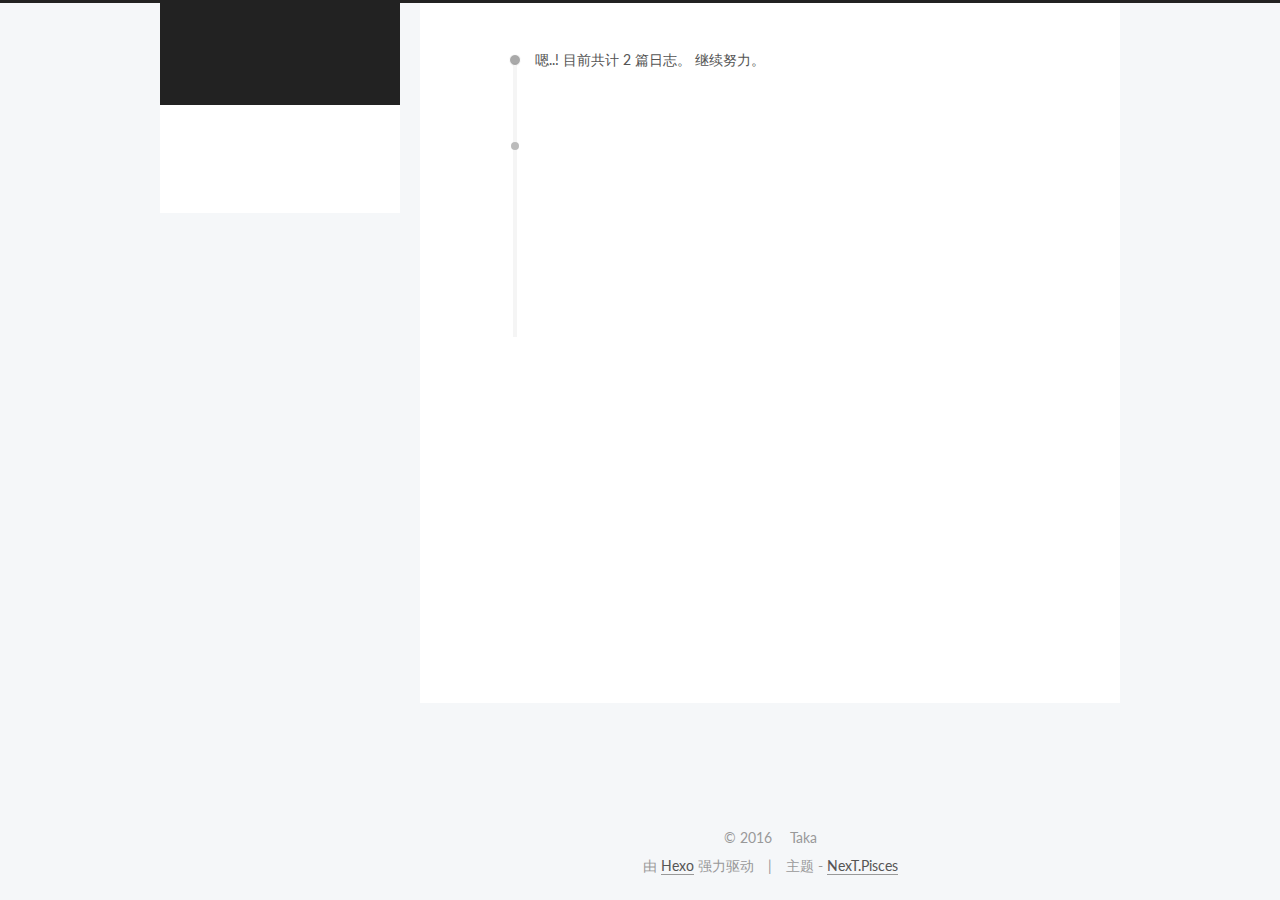
==== archives/2016/index.html @ 50626158 "Site updated: 2016-11-21 11:26:14" ====
<!doctype html>



  


<html class="theme-next pisces use-motion" lang="zh-Hans">
<head>
  <meta charset="UTF-8"/>
<meta http-equiv="X-UA-Compatible" content="IE=edge" />
<meta name="viewport" content="width=device-width, initial-scale=1, maximum-scale=1"/>



<meta http-equiv="Cache-Control" content="no-transform" />
<meta http-equiv="Cache-Control" content="no-siteapp" />



  <meta name="google-site-verification" content="google1f474688da6f097f.html" />










  
  
  <link href="/lib/fancybox/source/jquery.fancybox.css?v=2.1.5" rel="stylesheet" type="text/css" />




  
  
  
  

  
    
    
  

  

  

  

  

  
    
    
    <link href="//fonts.googleapis.com/css?family=Lato:300,300italic,400,400italic,700,700italic&subset=latin,latin-ext" rel="stylesheet" type="text/css">
  






<link href="/lib/font-awesome/css/font-awesome.min.css?v=4.6.2" rel="stylesheet" type="text/css" />

<link href="/css/main.css?v=5.1.0" rel="stylesheet" type="text/css" />


  <meta name="keywords" content="Hexo, NexT" />








  <link rel="shortcut icon" type="image/x-icon" href="/favicon.ico?v=5.1.0" />






<meta name="description" content="Keep Rocking!">
<meta property="og:type" content="website">
<meta property="og:title" content="Taka's Sky">
<meta property="og:url" content="http://taka152.github.io/archives/2016/index.html">
<meta property="og:site_name" content="Taka's Sky">
<meta property="og:description" content="Keep Rocking!">
<meta name="twitter:card" content="summary">
<meta name="twitter:title" content="Taka's Sky">
<meta name="twitter:description" content="Keep Rocking!">



<script type="text/javascript" id="hexo.configurations">
  var NexT = window.NexT || {};
  var CONFIG = {
    root: '/',
    scheme: 'Pisces',
    sidebar: {"position":"left","display":"post"},
    fancybox: true,
    motion: true,
    duoshuo: {
      userId: '0',
      author: '博主'
    },
    algolia: {
      applicationID: '',
      apiKey: '',
      indexName: '',
      hits: {"per_page":10},
      labels: {"input_placeholder":"Search for Posts","hits_empty":"We didn't find any results for the search: ${query}","hits_stats":"${hits} results found in ${time} ms"}
    }
  };
</script>



  <link rel="canonical" href="http://taka152.github.io/archives/2016/"/>





  <title> 归档 | Taka's Sky </title>
</head>

<body itemscope itemtype="http://schema.org/WebPage" lang="zh-Hans">

  


<script>
  (function(i,s,o,g,r,a,m){i['GoogleAnalyticsObject']=r;i[r]=i[r]||function(){
            (i[r].q=i[r].q||[]).push(arguments)},i[r].l=1*new Date();a=s.createElement(o),
          m=s.getElementsByTagName(o)[0];a.async=1;a.src=g;m.parentNode.insertBefore(a,m)
  })(window,document,'script','//www.google-analytics.com/analytics.js','ga');
  ga('create', 'UA-87694869-2', 'auto');
  ga('send', 'pageview');
</script>









  
  
    
  

  <div class="container one-collumn sidebar-position-left  page-archive  ">
    <div class="headband"></div>

    <header id="header" class="header" itemscope itemtype="http://schema.org/WPHeader">
      <div class="header-inner"><div class="site-meta ">
  

  <div class="custom-logo-site-title">
    <a href="/"  class="brand" rel="start">
      <span class="logo-line-before"><i></i></span>
      <span class="site-title">Taka's Sky</span>
      <span class="logo-line-after"><i></i></span>
    </a>
  </div>
  <p class="site-subtitle">code and love are my wings</p>
</div>

<div class="site-nav-toggle">
  <button>
    <span class="btn-bar"></span>
    <span class="btn-bar"></span>
    <span class="btn-bar"></span>
  </button>
</div>

<nav class="site-nav">
  

  
    <ul id="menu" class="menu">
      
        
        <li class="menu-item menu-item-home">
          <a href="/" rel="section">
            
              <i class="menu-item-icon fa fa-fw fa-home"></i> <br />
            
            首页
          </a>
        </li>
      
        
        <li class="menu-item menu-item-archives">
          <a href="/archives" rel="section">
            
              <i class="menu-item-icon fa fa-fw fa-archive"></i> <br />
            
            归档
          </a>
        </li>
      

      
    </ul>
  

  
</nav>



 </div>
    </header>

    <main id="main" class="main">
      <div class="main-inner">
        <div class="content-wrap">
          <div id="content" class="content">
            

  <section id="posts" class="posts-collapse">
    <span class="archive-move-on"></span>

    <span class="archive-page-counter">
      
      
      
        
      
      嗯..! 目前共计 2 篇日志。 继续努力。
    </span>

    

      
      
      

      
        
        <div class="collection-title">
          <h2 class="archive-year motion-element" id="archive-year-2016">2016</h2>
        </div>
      
      

      

  <article class="post post-type-normal" itemscope itemtype="http://schema.org/Article">
    <header class="post-header">

      <h1 class="post-title">
        
            <a class="post-title-link" href="/2016/11/21/start-blogging/" itemprop="url">
              
                <span itemprop="name">start-blogging</span>
              
            </a>
        
      </h1>

      <div class="post-meta">
        <time class="post-time" itemprop="dateCreated"
              datetime="2016-11-21T10:36:23+08:00"
              content="2016-11-21" >
          11-21
        </time>
      </div>

    </header>
  </article>



    

      
      
      

      
      

      

  <article class="post post-type-normal" itemscope itemtype="http://schema.org/Article">
    <header class="post-header">

      <h1 class="post-title">
        
            <a class="post-title-link" href="/2016/11/21/hello-world/" itemprop="url">
              
                <span itemprop="name">Hello World</span>
              
            </a>
        
      </h1>

      <div class="post-meta">
        <time class="post-time" itemprop="dateCreated"
              datetime="2016-11-21T01:16:45+08:00"
              content="2016-11-21" >
          11-21
        </time>
      </div>

    </header>
  </article>



    

  </section>

  



          </div>
          


          

        </div>
        
          
  
  <div class="sidebar-toggle">
    <div class="sidebar-toggle-line-wrap">
      <span class="sidebar-toggle-line sidebar-toggle-line-first"></span>
      <span class="sidebar-toggle-line sidebar-toggle-line-middle"></span>
      <span class="sidebar-toggle-line sidebar-toggle-line-last"></span>
    </div>
  </div>

  <aside id="sidebar" class="sidebar">
    <div class="sidebar-inner">

      

      

      <section class="site-overview sidebar-panel sidebar-panel-active">
        <div class="site-author motion-element" itemprop="author" itemscope itemtype="http://schema.org/Person">
          <img class="site-author-image" itemprop="image"
               src="/uploads/71lMMTlaxIL._SL1409_.jpg"
               alt="Taka" />
          <p class="site-author-name" itemprop="name">Taka</p>
          <p class="site-description motion-element" itemprop="description">Keep Rocking!</p>
        </div>
        <nav class="site-state motion-element">
          <div class="site-state-item site-state-posts">
            <a href="/archives">
              <span class="site-state-item-count">2</span>
              <span class="site-state-item-name">日志</span>
            </a>
          </div>

          

          
            <div class="site-state-item site-state-tags">
              
                <span class="site-state-item-count">1</span>
                <span class="site-state-item-name">标签</span>
              
            </div>
          

        </nav>

        

        <div class="links-of-author motion-element">
          
        </div>

        
        

        
        

        


      </section>

      

    </div>
  </aside>


        
      </div>
    </main>

    <footer id="footer" class="footer">
      <div class="footer-inner">
        <div class="copyright" >
  
  &copy; 
  <span itemprop="copyrightYear">2016</span>
  <span class="with-love">
    <i class="fa fa-heart"></i>
  </span>
  <span class="author" itemprop="copyrightHolder">Taka</span>
</div>


<div class="powered-by">
  由 <a class="theme-link" href="https://hexo.io">Hexo</a> 强力驱动
</div>

<div class="theme-info">
  主题 -
  <a class="theme-link" href="https://github.com/iissnan/hexo-theme-next">
    NexT.Pisces
  </a>
</div>


        

        
      </div>
    </footer>

    <div class="back-to-top">
      <i class="fa fa-arrow-up"></i>
    </div>
  </div>

  

<script type="text/javascript">
  if (Object.prototype.toString.call(window.Promise) !== '[object Function]') {
    window.Promise = null;
  }
</script>









  



  
  <script type="text/javascript" src="/lib/jquery/index.js?v=2.1.3"></script>

  
  <script type="text/javascript" src="/lib/fastclick/lib/fastclick.min.js?v=1.0.6"></script>

  
  <script type="text/javascript" src="/lib/jquery_lazyload/jquery.lazyload.js?v=1.9.7"></script>

  
  <script type="text/javascript" src="/lib/velocity/velocity.min.js?v=1.2.1"></script>

  
  <script type="text/javascript" src="/lib/velocity/velocity.ui.min.js?v=1.2.1"></script>

  
  <script type="text/javascript" src="/lib/fancybox/source/jquery.fancybox.pack.js?v=2.1.5"></script>


  


  <script type="text/javascript" src="/js/src/utils.js?v=5.1.0"></script>

  <script type="text/javascript" src="/js/src/motion.js?v=5.1.0"></script>



  
  


  <script type="text/javascript" src="/js/src/affix.js?v=5.1.0"></script>

  <script type="text/javascript" src="/js/src/schemes/pisces.js?v=5.1.0"></script>



  
  
    <script type="text/javascript" id="motion.page.archive">
      $('.archive-year').velocity('transition.slideLeftIn');
    </script>
  


  


  <script type="text/javascript" src="/js/src/bootstrap.js?v=5.1.0"></script>



  

  
    
  

  <script type="text/javascript">
    var duoshuoQuery = {short_name:"taka152github"};
    (function() {
      var ds = document.createElement('script');
      ds.type = 'text/javascript';ds.async = true;
      ds.id = 'duoshuo-script';
      ds.src = (document.location.protocol == 'https:' ? 'https:' : 'http:') + '//static.duoshuo.com/embed.js';
      ds.charset = 'UTF-8';
      (document.getElementsByTagName('head')[0]
      || document.getElementsByTagName('body')[0]).appendChild(ds);
    })();
  </script>

  
    
    
    <script src="/lib/ua-parser-js/dist/ua-parser.min.js?v=0.7.9"></script>
    <script src="/js/src/hook-duoshuo.js"></script>
  








  
  

  
  
    <script type="text/x-mathjax-config">
      MathJax.Hub.Config({
        tex2jax: {
          inlineMath: [ ['$','$'], ["\\(","\\)"]  ],
          processEscapes: true,
          skipTags: ['script', 'noscript', 'style', 'textarea', 'pre', 'code']
        }
      });
    </script>

    <script type="text/x-mathjax-config">
      MathJax.Hub.Queue(function() {
        var all = MathJax.Hub.getAllJax(), i;
        for (i=0; i < all.length; i += 1) {
          all[i].SourceElement().parentNode.className += ' has-jax';
        }
      });
    </script>
    <script type="text/javascript" src="//cdn.mathjax.org/mathjax/latest/MathJax.js?config=TeX-AMS-MML_HTMLorMML"></script>
  


  

  
  <script src="https://cdn1.lncld.net/static/js/av-core-mini-0.6.1.js"></script>
  <script>AV.initialize("N0nr6zyRWwD5UL8POl3nQvo6-gzGzoHsz", "X2HcJLijn8xwdgTPSnQ0pcL1");</script>
  <script>
    function showTime(Counter) {
      var query = new AV.Query(Counter);
      var entries = [];
      var $visitors = $(".leancloud_visitors");

      $visitors.each(function () {
        entries.push( $(this).attr("id").trim() );
      });

      query.containedIn('url', entries);
      query.find()
        .done(function (results) {
          var COUNT_CONTAINER_REF = '.leancloud-visitors-count';

          if (results.length === 0) {
            $visitors.find(COUNT_CONTAINER_REF).text(0);
            return;
          }

          for (var i = 0; i < results.length; i++) {
            var item = results[i];
            var url = item.get('url');
            var time = item.get('time');
            var element = document.getElementById(url);

            $(element).find(COUNT_CONTAINER_REF).text(time);
          }
          for(var i = 0; i < entries.length; i++) {
            var url = entries[i];
            var element = document.getElementById(url);
            var countSpan = $(element).find(COUNT_CONTAINER_REF);
            if( countSpan.text() == '') {
              countSpan.text(0);
            }
          }
        })
        .fail(function (object, error) {
          console.log("Error: " + error.code + " " + error.message);
        });
    }

    function addCount(Counter) {
      var $visitors = $(".leancloud_visitors");
      var url = $visitors.attr('id').trim();
      var title = $visitors.attr('data-flag-title').trim();
      var query = new AV.Query(Counter);

      query.equalTo("url", url);
      query.find({
        success: function(results) {
          if (results.length > 0) {
            var counter = results[0];
            counter.fetchWhenSave(true);
            counter.increment("time");
            counter.save(null, {
              success: function(counter) {
                var $element = $(document.getElementById(url));
                $element.find('.leancloud-visitors-count').text(counter.get('time'));
              },
              error: function(counter, error) {
                console.log('Failed to save Visitor num, with error message: ' + error.message);
              }
            });
          } else {
            var newcounter = new Counter();
            /* Set ACL */
            var acl = new AV.ACL();
            acl.setPublicReadAccess(true);
            acl.setPublicWriteAccess(true);
            newcounter.setACL(acl);
            /* End Set ACL */
            newcounter.set("title", title);
            newcounter.set("url", url);
            newcounter.set("time", 1);
            newcounter.save(null, {
              success: function(newcounter) {
                var $element = $(document.getElementById(url));
                $element.find('.leancloud-visitors-count').text(newcounter.get('time'));
              },
              error: function(newcounter, error) {
                console.log('Failed to create');
              }
            });
          }
        },
        error: function(error) {
          console.log('Error:' + error.code + " " + error.message);
        }
      });
    }

    $(function() {
      var Counter = AV.Object.extend("Counter");
      if ($('.leancloud_visitors').length == 1) {
        addCount(Counter);
      } else if ($('.post-title-link').length > 1) {
        showTime(Counter);
      }
    });
  </script>



  

  


</body>
</html>
---- css/main.css ----
/* normalize.css v3.0.2 | MIT License | git.io/normalize */
html {
  font-family: sans-serif; /* 1 */
  -ms-text-size-adjust: 100%; /* 2 */
  -webkit-text-size-adjust: 100%; /* 2 */
}
body {
  margin: 0;
}
article,
aside,
details,
figcaption,
figure,
footer,
header,
hgroup,
main,
menu,
nav,
section,
summary {
  display: block;
}
audio,
canvas,
progress,
video {
  display: inline-block; /* 1 */
  vertical-align: baseline; /* 2 */
}
audio:not([controls]) {
  display: none;
  height: 0;
}
[hidden],
template {
  display: none;
}
a {
  background-color: transparent;
}
a:active,
a:hover {
  outline: 0;
}
abbr[title] {
  border-bottom: 1px dotted;
}
b,
strong {
  font-weight: bold;
}
dfn {
  font-style: italic;
}
h1 {
  font-size: 2em;
  margin: 0.67em 0;
}
mark {
  background: #ff0;
  color: #000;
}
small {
  font-size: 80%;
}
sub,
sup {
  font-size: 75%;
  line-height: 0;
  position: relative;
  vertical-align: baseline;
}
sup {
  top: -0.5em;
}
sub {
  bottom: -0.25em;
}
img {
  border: 0;
}
svg:not(:root) {
  overflow: hidden;
}
figure {
  margin: 1em 40px;
}
hr {
  -moz-box-sizing: content-box;
  box-sizing: content-box;
  height: 0;
}
pre {
  overflow: auto;
}
code,
kbd,
pre,
samp {
  font-family: monospace, monospace;
  font-size: 1em;
}
button,
input,
optgroup,
select,
textarea {
  color: inherit; /* 1 */
  font: inherit; /* 2 */
  margin: 0; /* 3 */
}
button {
  overflow: visible;
}
button,
select {
  text-transform: none;
}
button,
html input[type="button"],
input[type="reset"],
input[type="submit"] {
  -webkit-appearance: button; /* 2 */
  cursor: pointer; /* 3 */
}
button[disabled],
html input[disabled] {
  cursor: default;
}
button::-moz-focus-inner,
input::-moz-focus-inner {
  border: 0;
  padding: 0;
}
input {
  line-height: normal;
}
input[type="checkbox"],
input[type="radio"] {
  box-sizing: border-box; /* 1 */
  padding: 0; /* 2 */
}
input[type="number"]::-webkit-inner-spin-button,
input[type="number"]::-webkit-outer-spin-button {
  height: auto;
}
input[type="search"] {
  -webkit-appearance: textfield; /* 1 */
  -moz-box-sizing: content-box;
  -webkit-box-sizing: content-box; /* 2 */
  box-sizing: content-box;
}
input[type="search"]::-webkit-search-cancel-button,
input[type="search"]::-webkit-search-decoration {
  -webkit-appearance: none;
}
fieldset {
  border: 1px solid #c0c0c0;
  margin: 0 2px;
  padding: 0.35em 0.625em 0.75em;
}
legend {
  border: 0; /* 1 */
  padding: 0; /* 2 */
}
textarea {
  overflow: auto;
}
optgroup {
  font-weight: bold;
}
table {
  border-collapse: collapse;
  border-spacing: 0;
}
td,
th {
  padding: 0;
}
::selection {
  background: #262a30;
  color: #fff;
}
body {
  position: relative;
  font-family: 'Lato', "PingFang SC", "Microsoft YaHei", sans-serif;
  font-size: 14px;
  line-height: 2;
  color: #555;
  background: #fff;
}
@media (max-width: 767px) {
  body {
    padding-right: 0 !important;
  }
}
@media (min-width: 768px) and (max-width: 991px) {
  body {
    padding-right: 0 !important;
  }
}
@media (min-width: 1600px) {
  body {
    font-size: 16px;
  }
}
h1,
h2,
h3,
h4,
h5,
h6 {
  margin: 0;
  padding: 0;
  font-weight: bold;
  line-height: 1.5;
  font-family: 'Lato', "PingFang SC", "Microsoft YaHei", sans-serif;
}
h2,
h3,
h4,
h5,
h6 {
  margin: 20px 0 15px;
}
h1 {
  font-size: 22px;
}
@media (max-width: 767px) {
  h1 {
    font-size: 18px;
  }
}
h2 {
  font-size: 20px;
}
@media (max-width: 767px) {
  h2 {
    font-size: 16px;
  }
}
h3 {
  font-size: 18px;
}
@media (max-width: 767px) {
  h3 {
    font-size: 14px;
  }
}
h4 {
  font-size: 16px;
}
@media (max-width: 767px) {
  h4 {
    font-size: 12px;
  }
}
h5 {
  font-size: 14px;
}
@media (max-width: 767px) {
  h5 {
    font-size: 10px;
  }
}
h6 {
  font-size: 12px;
}
@media (max-width: 767px) {
  h6 {
    font-size: 8px;
  }
}
p {
  margin: 0 0 25px 0;
}
a {
  color: #555;
  text-decoration: none;
  border-bottom: 1px solid #999;
  word-wrap: break-word;
}
a:hover {
  color: #222;
  border-bottom-color: #222;
}
ul {
  list-style: none;
}
blockquote {
  margin: 0;
  padding: 0;
}
img {
  display: block;
  margin: auto;
  max-width: 100%;
  height: auto;
}
hr {
  margin: 40px 0;
  height: 3px;
  border: none;
  background-color: #ddd;
  background-image: repeating-linear-gradient(-45deg, #fff, #fff 4px, transparent 4px, transparent 8px);
}
blockquote {
  padding: 0 15px;
  color: #666;
  border-left: 4px solid #ddd;
}
blockquote cite::before {
  content: "-";
  padding: 0 5px;
}
dt {
  font-weight: 700;
}
dd {
  margin: 0;
  padding: 0;
}
.text-left {
  text-align: left;
}
.text-center {
  text-align: center;
}
.text-right {
  text-align: right;
}
.text-justify {
  text-align: justify;
}
.text-nowrap {
  white-space: nowrap;
}
.text-lowercase {
  text-transform: lowercase;
}
.text-uppercase {
  text-transform: uppercase;
}
.text-capitalize {
  text-transform: capitalize;
}
.center-block {
  display: block;
  margin-left: auto;
  margin-right: auto;
}
.clearfix:before,
.clearfix:after {
  content: " ";
  display: table;
}
.clearfix:after {
  clear: both;
}
.pullquote {
  width: 45%;
}
.pullquote.left {
  float: left;
  margin-left: 5px;
  margin-right: 10px;
}
.pullquote.right {
  float: right;
  margin-left: 10px;
  margin-right: 5px;
}
.affix.affix.affix {
  position: fixed;
}
.translation {
  margin-top: -20px;
  font-size: 14px;
  color: #999;
}
.scrollbar-measure {
  width: 100px;
  height: 100px;
  overflow: scroll;
  position: absolute;
  top: -9999px;
}
.use-motion .motion-element {
  opacity: 0;
}
#local-search-input {
  padding: 3px;
  border: none;
  text-indent: 14px;
  border-radius: 0;
  width: 140px;
  outline: none;
  border-bottom: 1px solid #999;
  background: inherit;
  opacity: 0.5;
}
#local-search-input:focus {
  opacity: 1;
}
.search-icon {
  position: absolute;
  top: 9px;
}
table {
  margin: 20px 0;
  width: 100%;
  border-collapse: collapse;
  border-spacing: 0;
  border: 1px solid #ddd;
  font-size: 14px;
  table-layout: fixed;
  word-wrap: break-all;
}
table>tbody>tr:nth-of-type(odd) {
  background-color: #f9f9f9;
}
table>tbody>tr:hover {
  background-color: #f5f5f5;
}
caption,
th,
td {
  padding: 8px;
  text-align: left;
  vertical-align: middle;
  font-weight: normal;
}
th,
td {
  border-bottom: 3px solid #ddd;
  border-right: 1px solid #eee;
}
th {
  padding-bottom: 10px;
  font-weight: 700;
}
td {
  border-bottom-width: 1px;
}
html,
body {
  height: 100%;
}
.container {
  position: relative;
  min-height: 100%;
}
.header-inner {
  margin: 0 auto;
  padding: 100px 0 70px;
  width: 700px;
}
@media (min-width: 1600px) {
  .container .header-inner {
    width: 900px;
  }
}
.main {
  padding-bottom: 150px;
}
.main-inner {
  margin: 0 auto;
  width: 700px;
}
@media (min-width: 1600px) {
  .container .main-inner {
    width: 900px;
  }
}
.footer {
  position: absolute;
  left: 0;
  bottom: 0;
  width: 100%;
  min-height: 50px;
}
.footer-inner {
  box-sizing: border-box;
  margin: 20px auto;
  width: 700px;
}
@media (min-width: 1600px) {
  .container .footer-inner {
    width: 900px;
  }
}
pre,
.highlight {
  overflow: auto;
  margin: 20px 0;
  padding: 0;
  font-size: 13px;
  color: #4d4d4c;
  background: #f7f7f7;
  line-height: 1.6;
}
pre,
code {
  font-family: consolas, Menlo, "PingFang SC", "Microsoft YaHei", monospace;
}
code {
  padding: 2px 4px;
  word-wrap: break-word;
  color: #4d4d4c;
  background: #f7f7f7;
  border-radius: 3px;
  font-size: 13px;
}
pre code {
  padding: 0;
  color: #4d4d4c;
  background: none;
  text-shadow: none;
}
.highlight {
  border-radius: 1px;
}
.highlight pre {
  border: none;
  margin: 0;
  padding: 10px 0;
}
.highlight table {
  margin: 0;
  width: auto;
  border: none;
}
.highlight td {
  border: none;
  padding: 0;
}
.highlight figcaption {
  font-size: 1em;
  color: #4d4d4c;
  line-height: 1em;
  margin-bottom: 1em;
}
.highlight figcaption:before,
.highlight figcaption:after {
  content: " ";
  display: table;
}
.highlight figcaption:after {
  clear: both;
}
.highlight figcaption a {
  float: right;
  color: #4d4d4c;
}
.highlight figcaption a:hover {
  border-bottom-color: #4d4d4c;
}
.highlight .gutter pre {
  padding-left: 10px;
  padding-right: 10px;
  color: #869194;
  text-align: right;
  background-color: #eff2f3;
}
.highlight .code pre {
  padding-left: 10px;
  padding-right: 10px;
  background-color: #f7f7f7;
}
.highlight .line {
  height: 20px;
}
.gutter {
  -webkit-user-select: none;
  -moz-user-select: none;
  -ms-user-select: none;
  user-select: none;
}
.gist table {
  width: auto;
}
.gist table td {
  border: none;
}
pre .deletion {
  background: #fdd;
}
pre .addition {
  background: #dfd;
}
pre .meta {
  color: #8959a8;
}
pre .comment {
  color: #8e908c;
}
pre .variable,
pre .attribute,
pre .tag,
pre .regexp,
pre .ruby .constant,
pre .xml .tag .title,
pre .xml .pi,
pre .xml .doctype,
pre .html .doctype,
pre .css .id,
pre .css .class,
pre .css .pseudo {
  color: #c82829;
}
pre .number,
pre .preprocessor,
pre .built_in,
pre .literal,
pre .params,
pre .constant,
pre .command {
  color: #f5871f;
}
pre .ruby .class .title,
pre .css .rules .attribute,
pre .string,
pre .value,
pre .inheritance,
pre .header,
pre .ruby .symbol,
pre .xml .cdata,
pre .special,
pre .number,
pre .formula {
  color: #718c00;
}
pre .title,
pre .css .hexcolor {
  color: #3e999f;
}
pre .function,
pre .python .decorator,
pre .python .title,
pre .ruby .function .title,
pre .ruby .title .keyword,
pre .perl .sub,
pre .javascript .title,
pre .coffeescript .title {
  color: #4271ae;
}
pre .keyword,
pre .javascript .function {
  color: #8959a8;
}
.full-image.full-image.full-image {
  border: none;
  max-width: 100%;
  width: auto;
  margin: 20px auto;
}
@media (min-width: 992px) {
  .full-image.full-image.full-image {
    max-width: none;
    width: 126%;
    margin: 0 -13%;
  }
}
.blockquote-center,
.page-home .post-type-quote blockquote,
.page-post-detail .post-type-quote blockquote {
  position: relative;
  margin: 40px 0;
  padding: 0;
  border-left: none;
  text-align: center;
}
.blockquote-center::before,
.page-home .post-type-quote blockquote::before,
.page-post-detail .post-type-quote blockquote::before,
.blockquote-center::after,
.page-home .post-type-quote blockquote::after,
.page-post-detail .post-type-quote blockquote::after {
  position: absolute;
  content: ' ';
  display: block;
  width: 100%;
  height: 24px;
  opacity: 0.2;
  background-repeat: no-repeat;
  background-position: 0 -6px;
  background-size: 22px 22px;
}
.blockquote-center::before,
.page-home .post-type-quote blockquote::before,
.page-post-detail .post-type-quote blockquote::before {
  top: -20px;
  background-image: url("../images/quote-l.svg");
  border-top: 1px solid #ccc;
}
.blockquote-center::after,
.page-home .post-type-quote blockquote::after,
.page-post-detail .post-type-quote blockquote::after {
  bottom: -20px;
  background-image: url("../images/quote-r.svg");
  border-bottom: 1px solid #ccc;
  background-position: 100% 8px;
}
.blockquote-center p,
.page-home .post-type-quote blockquote p,
.page-post-detail .post-type-quote blockquote p,
.blockquote-center div,
.page-home .post-type-quote blockquote div,
.page-post-detail .post-type-quote blockquote div {
  text-align: center;
}
.post .post-body .group-picture img {
  box-sizing: border-box;
  padding: 0 3px;
  border: none;
}
.post .group-picture-row {
  overflow: hidden;
  margin-top: 6px;
}
.post .group-picture-row:first-child {
  margin-top: 0;
}
.post .group-picture-column {
  float: left;
}
.page-post-detail .post-body .group-picture-column {
  float: none;
  margin-top: 10px;
  width: auto !important;
}
.page-post-detail .post-body .group-picture-column img {
  margin: 0 auto;
}
.page-archive .group-picture-container {
  overflow: hidden;
}
.page-archive .group-picture-row {
  float: left;
}
.page-archive .group-picture-row:first-child {
  margin-top: 6px;
}
.page-archive .group-picture-column {
  max-width: 150px;
  max-height: 150px;
}
.note {
  padding: 20px;
  margin: 20px 0;
  border: 1px solid #eee;
  border-left-width: 5px;
  border-radius: 3px;
}
.note h2,
.note h3,
.note h4,
.note h5,
.note h6 {
  margin-top: 0;
  margin-bottom: 5px;
}
.note p:last-child {
  margin-bottom: 0;
}
.note code {
  border-radius: 3px;
}
.note+.note {
  margin-top: -5px;
}
.default {
  border-left-color: #777;
}
.default h2,
.default h3,
.default h4,
.default h5,
.default h6 {
  color: #777;
}
.primary {
  border-left-color: #428bca;
}
.primary h2,
.primary h3,
.primary h4,
.primary h5,
.primary h6 {
  color: #428bca;
}
.success {
  border-left-color: #5cb85c;
}
.success h2,
.success h3,
.success h4,
.success h5,
.success h6 {
  color: #5cb85c;
}
.danger {
  border-left-color: #d9534f;
}
.danger h2,
.danger h3,
.danger h4,
.danger h5,
.danger h6 {
  color: #d9534f;
}
.warning {
  border-left-color: #f0ad4e;
}
.warning h2,
.warning h3,
.warning h4,
.warning h5,
.warning h6 {
  color: #f0ad4e;
}
.info {
  border-left-color: #5bc0de;
}
.info h2,
.info h3,
.info h4,
.info h5,
.info h6 {
  color: #5bc0de;
}
.btn {
  display: inline-block;
  padding: 0 20px;
  font-size: 14px;
  color: #fff;
  background: #222;
  border: 2px solid #555;
  text-decoration: none;
  border-radius: 0;
  transition-property: background-color;
  transition-duration: 0.2s;
  transition-timing-function: ease-in-out;
  transition-delay: 0s;
}
.btn:hover,
.post-more-link .btn:hover {
  border-color: #222;
  color: #fff;
  background: #222;
}
.btn-bar {
  display: block;
  width: 22px;
  height: 2px;
  background: #555;
  border-radius: 1px;
}
.btn-bar+.btn-bar {
  margin-top: 4px;
}
.pagination {
  margin: 120px 0 40px;
  text-align: center;
  border-top: 1px solid #eee;
}
.page-number-basic,
.pagination .prev,
.pagination .next,
.pagination .page-number,
.pagination .space {
  display: inline-block;
  position: relative;
  top: -1px;
  margin: 0 10px;
  padding: 0 10px;
  line-height: 30px;
}
@media (max-width: 767px) {
  .page-number-basic,
  .pagination .prev,
  .pagination .next,
  .pagination .page-number,
  .pagination .space {
    margin: 0 5px;
  }
}
.pagination .prev,
.pagination .next,
.pagination .page-number {
  border-bottom: 0;
  border-top: 1px solid #eee;
  transition-property: border-color;
  transition-duration: 0.2s;
  transition-timing-function: ease-in-out;
  transition-delay: 0s;
}
.pagination .prev:hover,
.pagination .next:hover,
.pagination .page-number:hover {
  border-top-color: #222;
}
.pagination .space {
  padding: 0;
  margin: 0;
}
.pagination .prev {
  margin-left: 0;
}
.pagination .next {
  margin-right: 0;
}
.pagination .page-number.current {
  color: #fff;
  background: #ccc;
  border-top-color: #ccc;
}
@media (max-width: 767px) {
  .pagination {
    border-top: none;
  }
  .pagination .prev,
  .pagination .next,
  .pagination .page-number {
    margin-bottom: 10px;
    border-top: 0;
    border-bottom: 1px solid #eee;
  }
  .pagination .prev:hover,
  .pagination .next:hover,
  .pagination .page-number:hover {
    border-bottom-color: #222;
  }
}
.comments {
  margin: 60px 20px 0;
}
.tag-cloud {
  text-align: center;
}
.tag-cloud a {
  display: inline-block;
  margin: 10px;
}
.back-to-top {
  box-sizing: border-box;
  position: fixed;
  bottom: -100px;
  right: 50px;
  z-index: 1050;
  padding: 0 6px;
  width: 25px;
  background: #222;
  font-size: 12px;
  opacity: 0.6;
  color: #fff;
  cursor: pointer;
  text-align: center;
  -webkit-transform: translateZ(0);
  transition-property: bottom;
  transition-duration: 0.2s;
  transition-timing-function: ease-in-out;
  transition-delay: 0s;
}
@media (max-width: 767px) {
  .back-to-top {
    display: none;
  }
}
@media (min-width: 768px) and (max-width: 991px) {
  .back-to-top {
    display: none;
  }
}
.back-to-top.back-to-top-on {
  bottom: 40px;
}
.header {
  background: #fff;
}
.header-inner {
  position: relative;
}
.headband {
  height: 3px;
  background: #222;
}
.site-meta {
  margin: 0;
  text-align: center;
}
@media (max-width: 767px) {
  .site-meta {
    text-align: center;
  }
}
.brand {
  position: relative;
  display: inline-block;
  padding: 0 40px;
  color: #fff;
  background: #222;
  border-bottom: none;
}
.brand:hover {
  color: #fff;
}
.logo {
  display: inline-block;
  margin-right: 5px;
  line-height: 36px;
  vertical-align: top;
}
.site-title {
  display: inline-block;
  vertical-align: top;
  line-height: 36px;
  font-size: 20px;
  font-weight: normal;
  font-family: 'Lato', "PingFang SC", "Microsoft YaHei", sans-serif;
}
.site-subtitle {
  margin-top: 10px;
  font-size: 13px;
  color: #ddd;
}
.use-motion .brand {
  opacity: 0;
}
.use-motion .logo,
.use-motion .site-title,
.use-motion .site-subtitle {
  opacity: 0;
  position: relative;
  top: -10px;
}
.site-nav-toggle {
  display: none;
  position: absolute;
  top: 10px;
  left: 10px;
}
@media (max-width: 767px) {
  .site-nav-toggle {
    display: block;
  }
}
.site-nav-toggle button {
  margin-top: 2px;
  padding: 9px 10px;
  background: transparent;
  border: none;
}
@media (max-width: 767px) {
  .site-nav {
    display: none;
    margin: 0 -10px;
    padding: 0 10px;
    clear: both;
    border-top: 1px solid #ddd;
  }
}
@media (min-width: 768px) and (max-width: 991px) {
  .site-nav {
    display: block !important;
  }
}
@media (min-width: 992px) {
  .site-nav {
    display: block !important;
  }
}
.menu {
  margin-top: 20px;
  padding-left: 0;
  text-align: center;
}
.menu .menu-item {
  display: inline-block;
  margin: 0 10px;
}
@media screen and (max-width: 767px) {
  .menu .menu-item {
    margin-top: 10px;
  }
}
.menu .menu-item a {
  display: block;
  font-size: 13px;
  text-transform: capitalize;
  line-height: inherit;
  border-bottom: 1px solid transparent;
  transition-property: border-color;
  transition-duration: 0.2s;
  transition-timing-function: ease-in-out;
  transition-delay: 0s;
}
.menu .menu-item a:hover,
.menu-item-active a {
  border-bottom-color: #222;
}
.menu .menu-item .fa {
  margin-right: 5px;
}
.use-motion .menu-item {
  opacity: 0;
}
.post-body {
  font-family: 'Lato', "PingFang SC", "Microsoft YaHei", sans-serif;
}
@media (max-width: 767px) {
  .post-body {
    word-break: break-word;
  }
}
.post-body .fancybox img {
  display: block !important;
  margin: 0 auto;
  cursor: pointer;
  cursor: zoom-in;
  cursor: -webkit-zoom-in;
}
.post-body .image-caption,
.post-body .figure .caption {
  margin: 10px auto 15px;
  text-align: center;
  font-size: 14px;
  color: #999;
  font-weight: bold;
  line-height: 1;
}
.post-sticky-flag {
  display: inline-block;
  font-size: 16px;
  -ms-transform: rotate(30deg);
  -webkit-transform: rotate(30deg);
  -moz-transform: rotate(30deg);
  -ms-transform: rotate(30deg);
  -o-transform: rotate(30deg);
  transform: rotate(30deg);
}
.posts-expand {
  padding-top: 40px;
}
@media (max-width: 767px) {
  .posts-expand {
    margin: 0 20px;
  }
  .post-body pre,
  .post-body .highlight {
    padding: 10px;
  }
  .post-body pre .gutter pre,
  .post-body .highlight .gutter pre {
    padding-right: 10px;
  }
}
@media (min-width: 992px) {
  .posts-expand .post-body {
    text-align: justify;
  }
}
.posts-expand .post-body h2,
.posts-expand .post-body h3,
.posts-expand .post-body h4,
.posts-expand .post-body h5,
.posts-expand .post-body h6 {
  padding-top: 10px;
}
.posts-expand .post-body h2 .header-anchor,
.posts-expand .post-body h3 .header-anchor,
.posts-expand .post-body h4 .header-anchor,
.posts-expand .post-body h5 .header-anchor,
.posts-expand .post-body h6 .header-anchor {
  float: right;
  margin-left: 10px;
  color: #ccc;
  border-bottom-style: none;
  visibility: hidden;
}
.posts-expand .post-body h2 .header-anchor:hover,
.posts-expand .post-body h3 .header-anchor:hover,
.posts-expand .post-body h4 .header-anchor:hover,
.posts-expand .post-body h5 .header-anchor:hover,
.posts-expand .post-body h6 .header-anchor:hover {
  color: inherit;
}
.posts-expand .post-body h2:hover .header-anchor,
.posts-expand .post-body h3:hover .header-anchor,
.posts-expand .post-body h4:hover .header-anchor,
.posts-expand .post-body h5:hover .header-anchor,
.posts-expand .post-body h6:hover .header-anchor {
  visibility: visible;
}
.posts-expand .post-body ul li {
  list-style: circle;
}
.posts-expand .post-body img {
  box-sizing: border-box;
  margin: auto;
  padding: 3px;
  border: 1px solid #ddd;
}
.posts-expand .fancybox img {
  margin: 0 auto;
}
@media (max-width: 767px) {
  .posts-collapse {
    margin: 0 20px;
  }
  .posts-collapse .post-title,
  .posts-collapse .post-meta {
    display: block;
    width: auto;
    text-align: left;
  }
}
.posts-collapse {
  position: relative;
  z-index: 1010;
  margin-left: 55px;
}
.posts-collapse::after {
  content: " ";
  position: absolute;
  top: 20px;
  left: 0;
  margin-left: -2px;
  width: 4px;
  height: 100%;
  background: #f5f5f5;
  z-index: -1;
}
@media (max-width: 767px) {
  .posts-collapse {
    margin: 0 20px;
  }
}
.posts-collapse .collection-title {
  position: relative;
  margin: 60px 0;
}
.posts-collapse .collection-title h2 {
  margin-left: 20px;
}
.posts-collapse .collection-title small {
  color: #bbb;
}
.posts-collapse .collection-title::before {
  content: " ";
  position: absolute;
  left: 0;
  top: 50%;
  margin-left: -4px;
  margin-top: -4px;
  width: 8px;
  height: 8px;
  background: #bbb;
  border-radius: 50%;
}
.posts-collapse .post {
  margin: 30px 0;
}
.posts-collapse .post-header {
  position: relative;
  transition-duration: 0.2s;
  transition-timing-function: ease-in-out;
  transition-delay: 0s;
  transition-property: border;
  border-bottom: 1px dashed #ccc;
}
.posts-collapse .post-header::before {
  content: " ";
  position: absolute;
  left: 0;
  top: 12px;
  width: 6px;
  height: 6px;
  margin-left: -4px;
  background: #bbb;
  border-radius: 50%;
  border: 1px solid #fff;
  transition-duration: 0.2s;
  transition-timing-function: ease-in-out;
  transition-delay: 0s;
  transition-property: background;
}
.posts-collapse .post-header:hover {
  border-bottom-color: #666;
}
.posts-collapse .post-header:hover::before {
  background: #222;
}
.posts-collapse .post-meta {
  position: absolute;
  font-size: 12px;
  left: 20px;
  top: 5px;
}
.posts-collapse .post-comments-count {
  display: none;
}
.posts-collapse .post-title {
  margin-left: 60px;
  font-size: 16px;
  font-weight: normal;
  line-height: inherit;
}
.posts-collapse .post-title::after {
  margin-left: 3px;
  opacity: 0.6;
}
.posts-collapse .post-title a {
  color: #666;
  border-bottom: none;
}
.page-home .post-type-quote .post-header,
.page-post-detail .post-type-quote .post-header,
.page-home .post-type-quote .post-tags,
.page-post-detail .post-type-quote .post-tags {
  display: none;
}
.posts-expand .post-title {
  font-size: 26px;
  text-align: center;
  word-break: break-word;
  font-weight: 400;
}
@media (max-width: 767px) {
  .posts-expand .post-title {
    font-size: 22px;
  }
}
.posts-expand .post-title-link {
  display: inline-block;
  position: relative;
  color: #555;
  border-bottom: none;
  line-height: 1.2;
  vertical-align: top;
}
.posts-expand .post-title-link::before {
  content: "";
  position: absolute;
  width: 100%;
  height: 2px;
  bottom: 0;
  left: 0;
  background-color: #000;
  visibility: hidden;
  -webkit-transform: scaleX(0);
  -moz-transform: scaleX(0);
  -ms-transform: scaleX(0);
  -o-transform: scaleX(0);
  transform: scaleX(0);
  transition-duration: 0.2s;
  transition-timing-function: ease-in-out;
  transition-delay: 0s;
}
.posts-expand .post-title-link:hover::before {
  visibility: visible;
  -webkit-transform: scaleX(1);
  -moz-transform: scaleX(1);
  -ms-transform: scaleX(1);
  -o-transform: scaleX(1);
  transform: scaleX(1);
}
.posts-expand .post-title-link .fa {
  font-size: 16px;
}
.posts-expand .post-meta {
  margin: 3px 0 60px 0;
  color: #999;
  font-family: 'Lato', "PingFang SC", "Microsoft YaHei", sans-serif;
  font-size: 12px;
  text-align: center;
}
.posts-expand .post-meta .post-category-list {
  display: inline-block;
  margin: 0;
  padding: 3px;
}
.posts-expand .post-meta .post-category-list-link {
  color: #999;
}
.posts-expand .post-meta .post-description {
  font-size: 14px;
  margin-top: 2px;
}
.post-meta-divider {
  margin: 0 0.5em;
}
.post-meta-item-icon {
  display: none;
  margin-right: 3px;
}
@media (min-width: 768px) and (max-width: 991px) {
  .post-meta-item-icon {
    display: inline-block;
  }
}
@media (max-width: 767px) {
  .post-meta-item-icon {
    display: inline-block;
  }
}
@media (min-width: 768px) and (max-width: 991px) {
  .post-meta-item-text {
    display: none;
  }
}
@media (max-width: 767px) {
  .post-meta-item-text {
    display: none;
  }
}
@media (max-width: 767px) {
  .posts-expand .post-comments-count {
    display: none;
  }
}
.post-more-link {
  margin-top: 50px;
}
.post-more-link .btn {
  color: #555;
  font-size: 14px;
  background: #fff;
  border-radius: 2px;
  line-height: 2;
}
.posts-expand .post-tags {
  margin-top: 40px;
  text-align: center;
}
.posts-expand .post-tags a {
  display: inline-block;
  margin-right: 10px;
  font-size: 13px;
}
.post-nav {
  display: table;
  margin-top: 60px;
  width: 100%;
  border-top: 1px solid #eee;
}
.post-nav-divider {
  display: table-cell;
  width: 10%;
}
.post-nav-item {
  display: table-cell;
  padding: 10px 0 0 0;
  width: 45%;
  vertical-align: top;
}
.post-nav-item a {
  position: relative;
  display: block;
  line-height: 25px;
  font-size: 14px;
  color: #555;
  border-bottom: none;
}
.post-nav-item a:hover {
  color: #222;
  border-bottom: none;
}
.post-nav-item a:active {
  top: 2px;
}
.post-nav-item .fa {
  position: absolute;
  top: 8px;
  left: 0;
  font-size: 12px;
}
.post-nav-next a {
  padding-left: 15px;
}
.post-nav-prev {
  text-align: right;
}
.post-nav-prev a {
  padding-right: 15px;
}
.post-nav-prev .fa {
  right: 0;
  left: auto;
}
.posts-expand .post-eof {
  display: block;
  margin: 80px auto 60px;
  width: 8%;
  height: 1px;
  background: #ccc;
  text-align: center;
}
.post:last-child .post-eof.post-eof.post-eof {
  display: none;
}
.post-gallery {
  display: table;
  table-layout: fixed;
  width: 100%;
  border-collapse: separate;
}
.post-gallery-row {
  display: table-row;
}
.post-gallery .post-gallery-img {
  display: table-cell;
  text-align: center;
  vertical-align: middle;
  border: none;
}
.post-gallery .post-gallery-img img {
  max-width: 100%;
  max-height: 100%;
  border: none;
}
.fancybox-close,
.fancybox-close:hover {
  border: none;
}
.sidebar {
  position: fixed;
  right: 0;
  top: 0;
  bottom: 0;
  width: 0;
  z-index: 1040;
  box-shadow: inset 0 2px 6px #000;
  background: #222;
  -webkit-transform: translateZ(0);
}
.sidebar a {
  color: #999;
  border-bottom-color: #555;
}
.sidebar a:hover {
  color: #eee;
}
@media (min-width: 768px) and (max-width: 991px) {
  .sidebar {
    display: none !important;
  }
}
@media (max-width: 767px) {
  .sidebar {
    display: none !important;
  }
}
.sidebar-inner {
  position: relative;
  padding: 20px 10px;
  color: #999;
  text-align: center;
}
.sidebar-toggle {
  position: fixed;
  right: 50px;
  bottom: 45px;
  width: 15px;
  height: 15px;
  padding: 5px;
  background: #222;
  line-height: 0;
  z-index: 1050;
  cursor: pointer;
  -webkit-transform: translateZ(0);
}
@media (min-width: 768px) and (max-width: 991px) {
  .sidebar-toggle {
    display: none;
  }
}
@media (max-width: 767px) {
  .sidebar-toggle {
    display: none;
  }
}
.sidebar-toggle-line {
  position: relative;
  display: inline-block;
  vertical-align: top;
  height: 2px;
  width: 100%;
  background: #fff;
  margin-top: 3px;
}
.sidebar-toggle-line:first-child {
  margin-top: 0;
}
.site-author-image {
  display: block;
  margin: 0 auto;
  padding: 2px;
  max-width: 120px;
  height: auto;
  border: 1px solid #eee;
}
.site-author-name {
  margin: 0;
  text-align: center;
  color: #222;
  font-weight: 600;
}
.site-description {
  margin-top: 0;
  text-align: center;
  font-size: 13px;
  color: #999;
}
.site-state {
  overflow: hidden;
  line-height: 1.4;
  white-space: nowrap;
  text-align: center;
}
.site-state-item {
  display: inline-block;
  padding: 0 15px;
  border-left: 1px solid #eee;
}
.site-state-item:first-child {
  border-left: none;
}
.site-state-item a {
  border-bottom: none;
}
.site-state-item-count {
  display: block;
  text-align: center;
  color: inherit;
  font-weight: 600;
  font-size: 16px;
}
.site-state-item-name {
  font-size: 13px;
  color: #999;
}
.feed-link {
  margin-top: 20px;
}
.feed-link a {
  display: inline-block;
  padding: 0 15px;
  color: #fc6423;
  border: 1px solid #fc6423;
  border-radius: 4px;
}
.feed-link a i {
  color: #fc6423;
  font-size: 14px;
}
.feed-link a:hover {
  color: #fff;
  background: #fc6423;
}
.feed-link a:hover i {
  color: #fff;
}
.links-of-author {
  margin-top: 20px;
}
.links-of-author a {
  display: inline-block;
  vertical-align: middle;
  margin-right: 10px;
  margin-bottom: 10px;
  border-bottom-color: #555;
  font-size: 13px;
}
.links-of-author a:before {
  display: inline-block;
  vertical-align: middle;
  margin-right: 3px;
  content: " ";
  width: 4px;
  height: 4px;
  border-radius: 50%;
  background: #c287f1;
}
.links-of-blogroll {
  font-size: 13px;
}
.links-of-blogroll-title {
  margin-top: 20px;
  font-size: 14px;
  font-weight: 600;
}
.links-of-blogroll-list {
  margin: 0;
  padding: 0;
}
.links-of-blogroll-item {
  padding: 2px 10px;
}
.sidebar-nav {
  margin: 0 0 20px;
  padding-left: 0;
}
.sidebar-nav li {
  display: inline-block;
  cursor: pointer;
  border-bottom: 1px solid transparent;
  font-size: 14px;
  color: #555;
}
.sidebar-nav li:hover {
  color: #fc6423;
}
.page-post-detail .sidebar-nav-toc {
  padding: 0 5px;
}
.page-post-detail .sidebar-nav-overview {
  margin-left: 10px;
}
.sidebar-nav .sidebar-nav-active {
  color: #fc6423;
  border-bottom-color: #fc6423;
}
.sidebar-nav .sidebar-nav-active:hover {
  color: #fc6423;
}
.sidebar-panel {
  display: none;
}
.sidebar-panel-active {
  display: block;
}
.post-toc-empty {
  font-size: 14px;
  color: #666;
}
.post-toc-wrap {
  overflow: hidden;
}
.post-toc {
  overflow: auto;
}
.post-toc ol {
  margin: 0;
  padding: 0 2px 5px 10px;
  text-align: left;
  list-style: none;
  font-size: 14px;
}
.post-toc ol > ol {
  padding-left: 0;
}
.post-toc ol a {
  transition-duration: 0.2s;
  transition-timing-function: ease-in-out;
  transition-delay: 0s;
  transition-property: all;
  color: #666;
  border-bottom-color: #ccc;
}
.post-toc ol a:hover {
  color: #000;
  border-bottom-color: #000;
}
.post-toc .nav-item {
  overflow: hidden;
  text-overflow: ellipsis;
  white-space: nowrap;
  line-height: 1.8;
}
.post-toc .nav .nav-child {
  display: none;
}
.post-toc .nav .active > .nav-child {
  display: block;
}
.post-toc .nav .active-current > .nav-child {
  display: block;
}
.post-toc .nav .active-current > .nav-child > .nav-item {
  display: block;
}
.post-toc .nav .active > a {
  color: #fc6423;
  border-bottom-color: #fc6423;
}
.post-toc .nav .active-current > a {
  color: #fc6423;
}
.post-toc .nav .active-current > a:hover {
  color: #fc6423;
}
.footer {
  font-size: 14px;
  color: #999;
}
.footer img {
  border: none;
}
.footer-inner {
  text-align: center;
}
.with-love {
  display: inline-block;
  margin: 0 5px;
}
.powered-by,
.theme-info {
  display: inline-block;
}
.powered-by {
  margin-right: 10px;
}
.powered-by::after {
  content: "|";
  padding-left: 10px;
}
.cc-license {
  margin-top: 10px;
  text-align: center;
}
.cc-license .cc-opacity {
  opacity: 0.7;
  border-bottom: none;
}
.cc-license .cc-opacity:hover {
  opacity: 0.9;
}
.cc-license img {
  display: inline-block;
}
.theme-next #ds-thread #ds-reset {
  color: #555;
}
.theme-next #ds-thread #ds-reset .ds-replybox {
  margin-bottom: 30px;
}
.theme-next #ds-thread #ds-reset .ds-replybox .ds-avatar,
.theme-next #ds-reset .ds-avatar img {
  box-shadow: none;
}
.theme-next #ds-thread #ds-reset .ds-textarea-wrapper {
  border-color: #c7d4e1;
  background: none;
  border-top-right-radius: 3px;
  border-top-left-radius: 3px;
}
.theme-next #ds-thread #ds-reset .ds-textarea-wrapper textarea {
  height: 60px;
}
.theme-next #ds-reset .ds-rounded-top {
  border-radius: 0;
}
.theme-next #ds-thread #ds-reset .ds-post-toolbar {
  box-sizing: border-box;
  border: 1px solid #c7d4e1;
  background: #f6f8fa;
}
.theme-next #ds-thread #ds-reset .ds-post-options {
  height: 40px;
  border: none;
  background: none;
}
.theme-next #ds-thread #ds-reset .ds-toolbar-buttons {
  top: 11px;
}
.theme-next #ds-thread #ds-reset .ds-sync {
  top: 5px;
}
.theme-next #ds-thread #ds-reset .ds-post-button {
  top: 4px;
  right: 5px;
  width: 90px;
  height: 30px;
  border: 1px solid #c5ced7;
  border-radius: 3px;
  background-image: linear-gradient(#fbfbfc, #f5f7f9);
  color: #60676d;
}
.theme-next #ds-thread #ds-reset .ds-post-button:hover {
  background-position: 0 -30px;
  color: #60676d;
}
.theme-next #ds-thread #ds-reset .ds-comments-info {
  padding: 10px 0;
}
.theme-next #ds-thread #ds-reset .ds-sort {
  display: none;
}
.theme-next #ds-thread #ds-reset li.ds-tab a.ds-current {
  border: none;
  background: #f6f8fa;
  color: #60676d;
}
.theme-next #ds-thread #ds-reset li.ds-tab a.ds-current:hover {
  background-color: #e9f0f7;
  color: #60676d;
}
.theme-next #ds-thread #ds-reset li.ds-tab a {
  border-radius: 2px;
  padding: 5px;
}
.theme-next #ds-thread #ds-reset .ds-login-buttons p {
  color: #999;
  line-height: 36px;
}
.theme-next #ds-thread #ds-reset .ds-login-buttons .ds-service-list li {
  height: 28px;
}
.theme-next #ds-thread #ds-reset .ds-service-list a {
  background: none;
  padding: 5px;
  border: 1px solid;
  border-radius: 3px;
  text-align: center;
}
.theme-next #ds-thread #ds-reset .ds-service-list a:hover {
  color: #fff;
  background: #666;
}
.theme-next #ds-thread #ds-reset .ds-service-list .ds-weibo {
  color: #fc9b00;
  border-color: #fc9b00;
}
.theme-next #ds-thread #ds-reset .ds-service-list .ds-weibo:hover {
  background: #fc9b00;
}
.theme-next #ds-thread #ds-reset .ds-service-list .ds-qq {
  color: #60a3ec;
  border-color: #60a3ec;
}
.theme-next #ds-thread #ds-reset .ds-service-list .ds-qq:hover {
  background: #60a3ec;
}
.theme-next #ds-thread #ds-reset .ds-service-list .ds-renren {
  color: #2e7ac4;
  border-color: #2e7ac4;
}
.theme-next #ds-thread #ds-reset .ds-service-list .ds-renren:hover {
  background: #2e7ac4;
}
.theme-next #ds-thread #ds-reset .ds-service-list .ds-douban {
  color: #37994c;
  border-color: #37994c;
}
.theme-next #ds-thread #ds-reset .ds-service-list .ds-douban:hover {
  background: #37994c;
}
.theme-next #ds-thread #ds-reset .ds-service-list .ds-kaixin {
  color: #fef20d;
  border-color: #fef20d;
}
.theme-next #ds-thread #ds-reset .ds-service-list .ds-kaixin:hover {
  background: #fef20d;
}
.theme-next #ds-thread #ds-reset .ds-service-list .ds-netease {
  color: #f00;
  border-color: #f00;
}
.theme-next #ds-thread #ds-reset .ds-service-list .ds-netease:hover {
  background: #f00;
}
.theme-next #ds-thread #ds-reset .ds-service-list .ds-sohu {
  color: #ffcb05;
  border-color: #ffcb05;
}
.theme-next #ds-thread #ds-reset .ds-service-list .ds-sohu:hover {
  background: #ffcb05;
}
.theme-next #ds-thread #ds-reset .ds-service-list .ds-baidu {
  color: #2831e0;
  border-color: #2831e0;
}
.theme-next #ds-thread #ds-reset .ds-service-list .ds-baidu:hover {
  background: #2831e0;
}
.theme-next #ds-thread #ds-reset .ds-service-list .ds-google {
  color: #166bec;
  border-color: #166bec;
}
.theme-next #ds-thread #ds-reset .ds-service-list .ds-google:hover {
  background: #166bec;
}
.theme-next #ds-thread #ds-reset .ds-service-list .ds-weixin {
  color: #00ce0d;
  border-color: #00ce0d;
}
.theme-next #ds-thread #ds-reset .ds-service-list .ds-weixin:hover {
  background: #00ce0d;
}
.theme-next #ds-thread #ds-reset .ds-service-list .ds-more-services {
  border: none;
}
.theme-next #ds-thread #ds-reset .ds-service-list .ds-more-services:hover {
  background: none;
}
.theme-next #ds-reset .duoshuo-ua-admin {
  display: inline-block;
  color: #f00;
}
.theme-next #ds-reset .duoshuo-ua-platform,
.theme-next #ds-reset .duoshuo-ua-browser {
  color: #ccc;
}
.theme-next #ds-reset .duoshuo-ua-platform .fa,
.theme-next #ds-reset .duoshuo-ua-browser .fa {
  display: inline-block;
  margin-right: 3px;
}
.theme-next #ds-reset .duoshuo-ua-separator {
  display: inline-block;
  margin-left: 5px;
}
.theme-next .this_ua {
  background-color: #ccc !important;
  border-radius: 4px;
  padding: 0 5px !important;
  margin: 1px 1px !important;
  border: 1px solid #bbb !important;
  color: #fff;
  display: inline-block !important;
}
.theme-next .this_ua.admin {
  background-color: #d9534f !important;
  border-color: #d9534f !important;
}
.theme-next .this_ua.platform.iOS,
.theme-next .this_ua.platform.Mac,
.theme-next .this_ua.platform.Windows {
  background-color: #39b3d7 !important;
  border-color: #46b8da !important;
}
.theme-next .this_ua.platform.Linux {
  background-color: #3a3a3a !important;
  border-color: #1f1f1f !important;
}
.theme-next .this_ua.platform.Android {
  background-color: #00c47d !important;
  border-color: #01b171 !important;
}
.theme-next .this_ua.browser.Mobile,
.theme-next .this_ua.browser.Chrome {
  background-color: #5cb85c !important;
  border-color: #4cae4c !important;
}
.theme-next .this_ua.browser.Firefox {
  background-color: #f0ad4e !important;
  border-color: #eea236 !important;
}
.theme-next .this_ua.browser.Maxthon,
.theme-next .this_ua.browser.IE {
  background-color: #428bca !important;
  border-color: #357ebd !important;
}
.theme-next .this_ua.browser.baidu,
.theme-next .this_ua.browser.UCBrowser,
.theme-next .this_ua.browser.Opera {
  background-color: #d9534f !important;
  border-color: #d43f3a !important;
}
.theme-next .this_ua.browser.Android,
.theme-next .this_ua.browser.QQBrowser {
  background-color: #78ace9 !important;
  border-color: #4cae4c !important;
}
.post-spread {
  margin-top: 20px;
  text-align: center;
}
.jiathis_style {
  display: inline-block;
}
.jiathis_style a {
  border: none;
}
.post-spread {
  margin-top: 20px;
  text-align: center;
}
.bdshare-slide-button-box a {
  border: none;
}
.bdsharebuttonbox {
  display: inline-block;
}
.bdsharebuttonbox a {
  border: none;
}
ul.search-result-list {
  padding-left: 0px;
  margin: 0px 5px 0px 8px;
}
p.search-result {
  border-bottom: 1px dashed #ccc;
  padding: 5px 0;
}
a.search-result-title {
  font-weight: bold;
}
a.search-result {
  border-bottom: transparent;
  display: block;
  white-space: nowrap;
  overflow: hidden;
  text-overflow: ellipsis;
}
.search-keyword {
  border-bottom: 1px dashed #f00;
  font-size: 14px;
  font-weight: bold;
  color: #f00;
}
#local-search-result {
  height: 88%;
  overflow: auto;
}
.popup {
  display: none;
  position: fixed;
  top: 10%;
  left: 50%;
  width: 700px;
  height: 80%;
  margin-left: -350px;
  padding: 3px 0 0 10px;
  background: #fff;
  color: #333;
  z-index: 9999;
  border-radius: 5px;
}
@media (max-width: 767px) {
  .popup {
    padding: 3px;
    top: 0;
    left: 0;
    margin: 0;
    width: 100%;
    height: 100%;
    border-radius: 0px;
  }
}
.popoverlay {
  position: fixed;
  width: 100%;
  height: 100%;
  top: 0px;
  left: 0px;
  z-index: 2080;
  background-color: rgba(0,0,0,0.3);
}
#local-search-input {
  margin-bottom: 10px;
  padding: 10px;
  width: 97%;
  font-size: 18px;
}
.popup .fa-search {
  padding-top: 8px;
}
.popup-btn-close {
  position: absolute;
  top: 6px;
  right: 14px;
  color: #4ebd79;
  font-size: 14px;
  font-weight: bold;
  text-transform: uppercase;
  cursor: pointer;
}
#no-result {
  position: absolute;
  left: 44%;
  top: 42%;
  color: #ccc;
}
.busuanzi-count:before {
  content: " ";
  float: left;
  width: 260px;
  min-height: 25px;
}
@media (min-width: 768px) and (max-width: 991px) {
  .busuanzi-count {
    width: auto;
  }
  .busuanzi-count:before {
    display: none;
  }
}
@media (max-width: 767px) {
  .busuanzi-count {
    width: auto;
  }
  .busuanzi-count:before {
    display: none;
  }
}
.site-uv,
.site-pv,
.page-pv {
  display: inline-block;
}
.site-uv .busuanzi-value,
.site-pv .busuanzi-value,
.page-pv .busuanzi-value {
  margin: 0 5px;
}
.site-uv {
  margin-right: 10px;
}
.site-uv::after {
  content: "|";
  padding-left: 10px;
}
.use-motion .post {
  opacity: 0;
}
.page-archive .archive-page-counter {
  position: relative;
  top: 3px;
  left: 20px;
}
@media (max-width: 767px) {
  .page-archive .archive-page-counter {
    top: 5px;
  }
}
.page-archive .posts-collapse .archive-move-on {
  position: absolute;
  top: 11px;
  left: 0;
  margin-left: -6px;
  width: 10px;
  height: 10px;
  opacity: 0.5;
  background: #555;
  border: 1px solid #fff;
  border-radius: 50%;
}
.category-all-page .category-all-title {
  text-align: center;
}
.category-all-page .category-all {
  margin-top: 20px;
}
.category-all-page .category-list {
  margin: 0;
  padding: 0;
  list-style: none;
}
.category-all-page .category-list-item {
  margin: 5px 10px;
}
.category-all-page .category-list-count {
  color: #bbb;
}
.category-all-page .category-list-count:before {
  display: inline;
  content: " (";
}
.category-all-page .category-list-count:after {
  display: inline;
  content: ") ";
}
.category-all-page .category-list-child {
  padding-left: 10px;
}
#schedule ul#event-list {
  padding-left: 30px;
}
#schedule ul#event-list hr {
  margin: 20px 0 45px 0 !important;
  background: #222;
}
#schedule ul#event-list hr:after {
  display: inline-block;
  content: 'NOW';
  background: #222;
  color: #fff;
  font-weight: bold;
  text-align: right;
  padding: 0 5px;
}
#schedule ul#event-list li.event {
  margin: 20px 0px;
  background: #f9f9f9;
  padding-left: 10px;
  min-height: 40px;
}
#schedule ul#event-list li.event h2.event-summary {
  margin: 0;
  padding-bottom: 3px;
}
#schedule ul#event-list li.event h2.event-summary:before {
  display: inline-block;
  font-family: FontAwesome;
  font-size: 8px;
  content: '\f111';
  vertical-align: middle;
  margin-right: 25px;
  color: #bbb;
}
#schedule ul#event-list li.event span.event-relative-time {
  display: inline-block;
  font-size: 12px;
  font-weight: 400;
  padding-left: 12px;
  color: #bbb;
}
#schedule ul#event-list li.event span.event-details {
  display: block;
  color: #bbb;
  margin-left: 56px;
  padding-top: 3px;
  padding-bottom: 6px;
  text-indent: -24px;
  line-height: 18px;
}
#schedule ul#event-list li.event span.event-details:before {
  text-indent: 0;
  display: inline-block;
  width: 14px;
  font-family: FontAwesome;
  text-align: center;
  margin-right: 9px;
  color: #bbb;
}
#schedule ul#event-list li.event span.event-details.event-location:before {
  content: '\f041';
}
#schedule ul#event-list li.event span.event-details.event-duration:before {
  content: '\f017';
}
#schedule ul#event-list li.event-past {
  background: #fcfcfc;
}
#schedule ul#event-list li.event-past > * {
  opacity: 0.6;
}
#schedule ul#event-list li.event-past h2.event-summary {
  color: #bbb;
}
#schedule ul#event-list li.event-past h2.event-summary:before {
  color: #dfdfdf;
}
#schedule ul#event-list li.event-now {
  background: #222;
  color: #fff;
  padding: 15px 0 15px 10px;
}
#schedule ul#event-list li.event-now h2.event-summary:before {
  -webkit-transform: scale(1.2);
  -moz-transform: scale(1.2);
  -ms-transform: scale(1.2);
  -o-transform: scale(1.2);
  transform: scale(1.2);
  color: #fff;
  animation: dot-flash 1s alternate infinite ease-in-out;
}
#schedule ul#event-list li.event-now * {
  color: #fff !important;
}
@-moz-keyframes dot-flash {
  from {
    opacity: 1;
    -webkit-transform: scale(1.1);
    -moz-transform: scale(1.1);
    -ms-transform: scale(1.1);
    -o-transform: scale(1.1);
    transform: scale(1.1);
  }
  to {
    opacity: 0;
    -webkit-transform: scale(1);
    -moz-transform: scale(1);
    -ms-transform: scale(1);
    -o-transform: scale(1);
    transform: scale(1);
  }
}
@-webkit-keyframes dot-flash {
  from {
    opacity: 1;
    -webkit-transform: scale(1.1);
    -moz-transform: scale(1.1);
    -ms-transform: scale(1.1);
    -o-transform: scale(1.1);
    transform: scale(1.1);
  }
  to {
    opacity: 0;
    -webkit-transform: scale(1);
    -moz-transform: scale(1);
    -ms-transform: scale(1);
    -o-transform: scale(1);
    transform: scale(1);
  }
}
@-o-keyframes dot-flash {
  from {
    opacity: 1;
    -webkit-transform: scale(1.1);
    -moz-transform: scale(1.1);
    -ms-transform: scale(1.1);
    -o-transform: scale(1.1);
    transform: scale(1.1);
  }
  to {
    opacity: 0;
    -webkit-transform: scale(1);
    -moz-transform: scale(1);
    -ms-transform: scale(1);
    -o-transform: scale(1);
    transform: scale(1);
  }
}
@keyframes dot-flash {
  from {
    opacity: 1;
    -webkit-transform: scale(1.1);
    -moz-transform: scale(1.1);
    -ms-transform: scale(1.1);
    -o-transform: scale(1.1);
    transform: scale(1.1);
  }
  to {
    opacity: 0;
    -webkit-transform: scale(1);
    -moz-transform: scale(1);
    -ms-transform: scale(1);
    -o-transform: scale(1);
    transform: scale(1);
  }
}
.page-post-detail .sidebar-toggle-line {
  background: #fc6423;
}
.page-post-detail .comments {
  overflow: hidden;
}
body {
  background: #f5f7f9;
}
@media (min-width: 992px) {
  .full-image.full-image.full-image {
    max-width: none;
    width: 118%;
    margin: 0 -9%;
  }
}
.header {
  position: relative;
  margin: 0 auto;
  width: 960px;
}
@media (min-width: 768px) and (max-width: 991px) {
  .header {
    width: auto;
  }
}
@media (max-width: 767px) {
  .header {
    width: auto;
  }
}
.header-inner {
  position: absolute;
  top: 0;
  overflow: hidden;
  padding: 0;
  width: 240px;
  background: #fff;
}
@media (min-width: 1600px) {
  .container .header-inner {
    width: 240px;
  }
}
@media (min-width: 768px) and (max-width: 991px) {
  .header-inner {
    position: relative;
    width: auto;
  }
}
@media (max-width: 767px) {
  .header-inner {
    position: relative;
    width: auto;
  }
}
.main:before,
.main:after {
  content: " ";
  display: table;
}
.main:after {
  clear: both;
}
@media (min-width: 768px) and (max-width: 991px) {
  .main {
    padding-bottom: 100px;
  }
}
@media (max-width: 767px) {
  .main {
    padding-bottom: 100px;
  }
}
.container .main-inner {
  width: 960px;
}
@media (min-width: 768px) and (max-width: 991px) {
  .container .main-inner {
    width: auto;
  }
}
@media (max-width: 767px) {
  .container .main-inner {
    width: auto;
  }
}
.content-wrap {
  float: right;
  box-sizing: border-box;
  padding: 40px;
  width: 700px;
  background: #fff;
  min-height: 700px;
}
@media (min-width: 768px) and (max-width: 991px) {
  .content-wrap {
    width: 100%;
    padding: 20px;
  }
}
@media (max-width: 767px) {
  .content-wrap {
    width: 100%;
    padding: 20px;
    min-height: auto;
  }
}
.sidebar {
  position: static;
  float: left;
  margin-top: 300px;
  width: 240px;
  background: #fff;
  box-shadow: none;
}
@media (min-width: 768px) and (max-width: 991px) {
  .sidebar {
    display: none;
  }
}
@media (max-width: 767px) {
  .sidebar {
    display: none;
  }
}
.sidebar-toggle {
  display: none;
}
.footer-inner {
  width: 960px;
}
.footer-inner:before {
  content: " ";
  float: left;
  width: 260px;
  min-height: 50px;
}
@media (min-width: 768px) and (max-width: 991px) {
  .footer-inner {
    width: auto;
  }
  .footer-inner:before {
    display: none;
  }
}
@media (max-width: 767px) {
  .footer-inner {
    width: auto;
  }
  .footer-inner:before {
    display: none;
  }
}
.sidebar-position-right .header-inner {
  right: 0;
}
.sidebar-position-right .content-wrap {
  float: left;
}
.sidebar-position-right .sidebar {
  float: right;
}
.sidebar-position-right .footer-inner:before {
  float: right;
}
.site-meta {
  padding: 20px 0;
  color: #fff;
  background: #222;
}
@media (min-width: 768px) and (max-width: 991px) {
  .site-meta {
    box-shadow: 0 0 16px rgba(0,0,0,0.5);
  }
}
@media (max-width: 767px) {
  .site-meta {
    box-shadow: 0 0 16px rgba(0,0,0,0.5);
  }
}
.brand {
  display: block;
  padding: 0;
  background: none;
}
.brand:hover {
  color: #fff;
}
.site-subtitle {
  margin: 0;
}
.site-search form {
  display: none;
}
.site-nav {
  border-top: none;
}
@media (min-width: 768px) and (max-width: 991px) {
  .site-nav {
    display: none !important;
  }
}
@media (min-width: 768px) and (max-width: 991px) {
  .site-nav-on {
    display: block !important;
  }
}
.menu .menu-item {
  display: block;
  margin: 0;
  list-style: none;
}
.menu .menu-item a {
  position: relative;
  box-sizing: border-box;
  padding: 5px 20px;
  text-align: left;
  line-height: inherit;
  transition-property: background-color;
  transition-duration: 0.2s;
  transition-timing-function: ease-in-out;
  transition-delay: 0s;
}
.menu .menu-item a:hover,
.menu-item-active a {
  background: #f9f9f9;
  border-bottom-color: #fff;
}
.menu .menu-item br {
  display: none;
}
.menu-item-active a:after {
  content: " ";
  position: absolute;
  top: 50%;
  margin-top: -3px;
  right: 15px;
  width: 6px;
  height: 6px;
  border-radius: 50%;
  background-color: #bbb;
}
.btn-bar {
  background-color: #fff;
}
.site-nav-toggle {
  top: 20px;
  left: 20px;
}
@media (min-width: 768px) and (max-width: 991px) {
  .site-nav-toggle {
    display: block;
  }
}
.use-motion .sidebar .motion-element {
  opacity: 1;
}
.sidebar {
  display: none;
  right: auto;
  bottom: auto;
  -webkit-transform: none;
}
.sidebar-inner {
  box-sizing: border-box;
  width: 240px;
  color: #555;
  background: #fff;
}
.sidebar-inner.affix {
  position: fixed;
  top: 0;
}
.site-overview {
  margin: 0 2px;
  text-align: left;
}
.site-author:before,
.site-author:after {
  content: " ";
  display: table;
}
.site-author:after {
  clear: both;
}
.sidebar a {
  color: #555;
}
.sidebar a:hover {
  color: #222;
}
.links-of-author-item a:before {
  display: none;
}
.links-of-author-item a {
  border-bottom: none;
  text-decoration: underline;
}
.feed-link {
  border-top: 1px dotted #ccc;
  border-bottom: 1px dotted #ccc;
  text-align: center;
}
.feed-link a {
  display: block;
  color: #fc6423;
  border: none;
}
.feed-link a:hover {
  background: none;
  color: #e34603;
}
.feed-link a:hover i {
  color: #e34603;
}
.links-of-author:before,
.links-of-author:after {
  content: " ";
  display: table;
}
.links-of-author:after {
  clear: both;
}
.links-of-author-item {
  float: left;
  margin: 5px 0 0;
  width: 50%;
}
.links-of-author-item a {
  box-sizing: border-box;
  display: inline-block;
  margin-right: 0;
  margin-bottom: 0;
  padding: 0 5px;
  overflow: hidden;
  white-space: nowrap;
  text-overflow: ellipsis;
}
.links-of-author-item a {
  display: block;
  text-decoration: none;
}
.links-of-author-item a:hover {
  border-radius: 4px;
  background: #eee;
}
.links-of-author-item .fa {
  margin-right: 2px;
  font-size: 16px;
}
.links-of-author-item .fa-globe {
  font-size: 15px;
}
.links-of-blogroll {
  margin-top: 20px;
  padding: 3px 0 0;
  border-top: 1px dotted #ccc;
}
.links-of-blogroll-title {
  margin-top: 0;
}
.links-of-blogroll-item {
  padding: 0;
}
.links-of-blogroll-inline:before,
.links-of-blogroll-inline:after {
  content: " ";
  display: table;
}
.links-of-blogroll-inline:after {
  clear: both;
}
.links-of-blogroll-inline .links-of-blogroll-item {
  float: left;
  margin: 5px 0 0;
  width: 50%;
}
.links-of-blogroll-inline .links-of-blogroll-item a {
  box-sizing: border-box;
  display: inline-block;
  margin-right: 0;
  margin-bottom: 0;
  padding: 0 5px;
  overflow: hidden;
  white-space: nowrap;
  text-overflow: ellipsis;
}
@media (max-width: 767px) {
  .post-body {
    text-align: justify;
  }
}
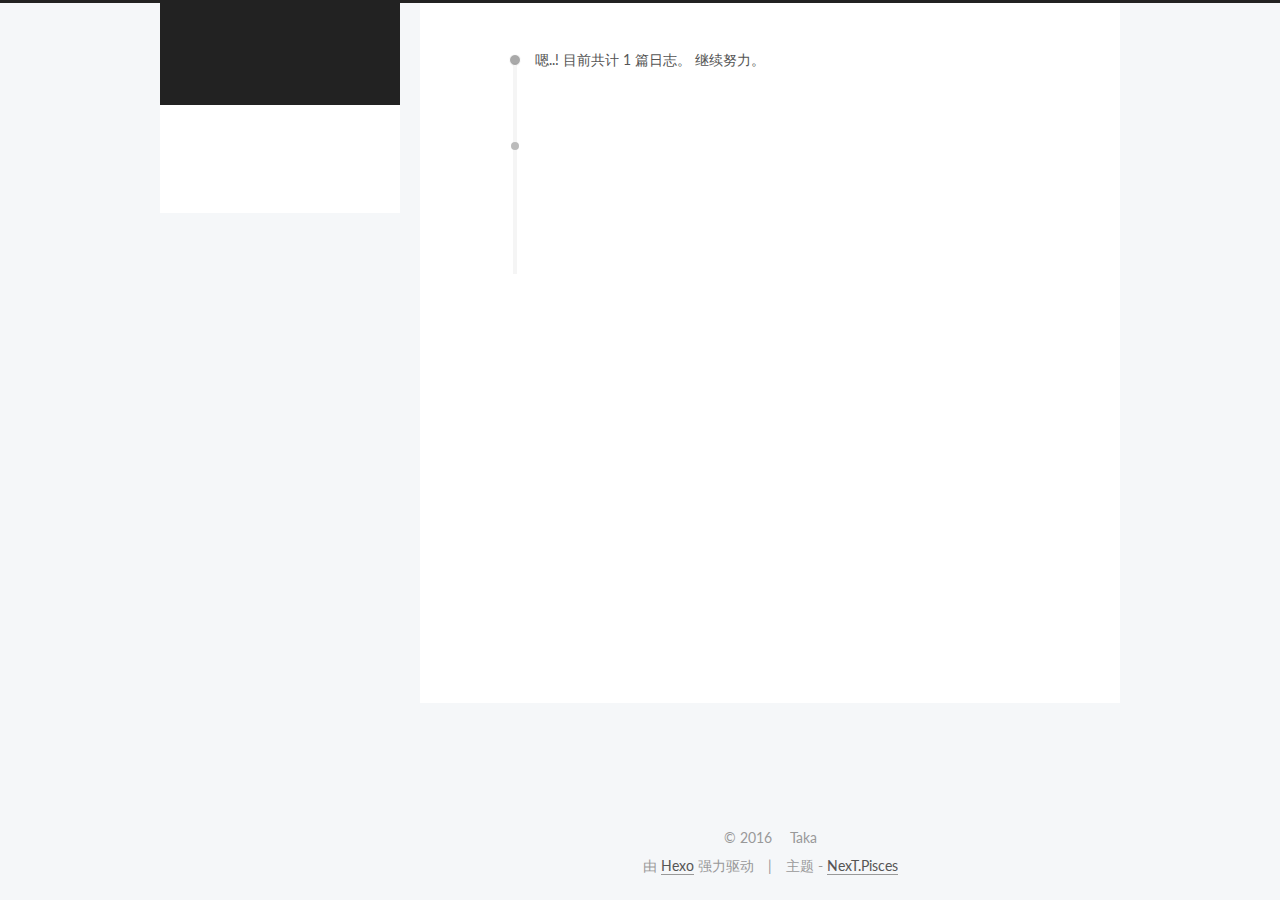
==== commit c1a00687: "Site updated: 2016-11-21 11:29:47" ====
--- a/archives/2016/index.html
+++ b/archives/2016/index.html
@@ -237,7 +237,7 @@
       
         
       
-      嗯..! 目前共计 2 篇日志。 继续努力。
+      嗯..! 目前共计 1 篇日志。 继续努力。
     </span>
 
     
@@ -251,43 +251,6 @@
         <div class="collection-title">
           <h2 class="archive-year motion-element" id="archive-year-2016">2016</h2>
         </div>
-      
-      
-
-      
-
-  <article class="post post-type-normal" itemscope itemtype="http://schema.org/Article">
-    <header class="post-header">
-
-      <h1 class="post-title">
-        
-            <a class="post-title-link" href="/2016/11/21/start-blogging/" itemprop="url">
-              
-                <span itemprop="name">start-blogging</span>
-              
-            </a>
-        
-      </h1>
-
-      <div class="post-meta">
-        <time class="post-time" itemprop="dateCreated"
-              datetime="2016-11-21T10:36:23+08:00"
-              content="2016-11-21" >
-          11-21
-        </time>
-      </div>
-
-    </header>
-  </article>
-
-
-
-    
-
-      
-      
-      
-
       
       
 
@@ -363,7 +326,7 @@
         <nav class="site-state motion-element">
           <div class="site-state-item site-state-posts">
             <a href="/archives">
-              <span class="site-state-item-count">2</span>
+              <span class="site-state-item-count">1</span>
               <span class="site-state-item-name">日志</span>
             </a>
           </div>
